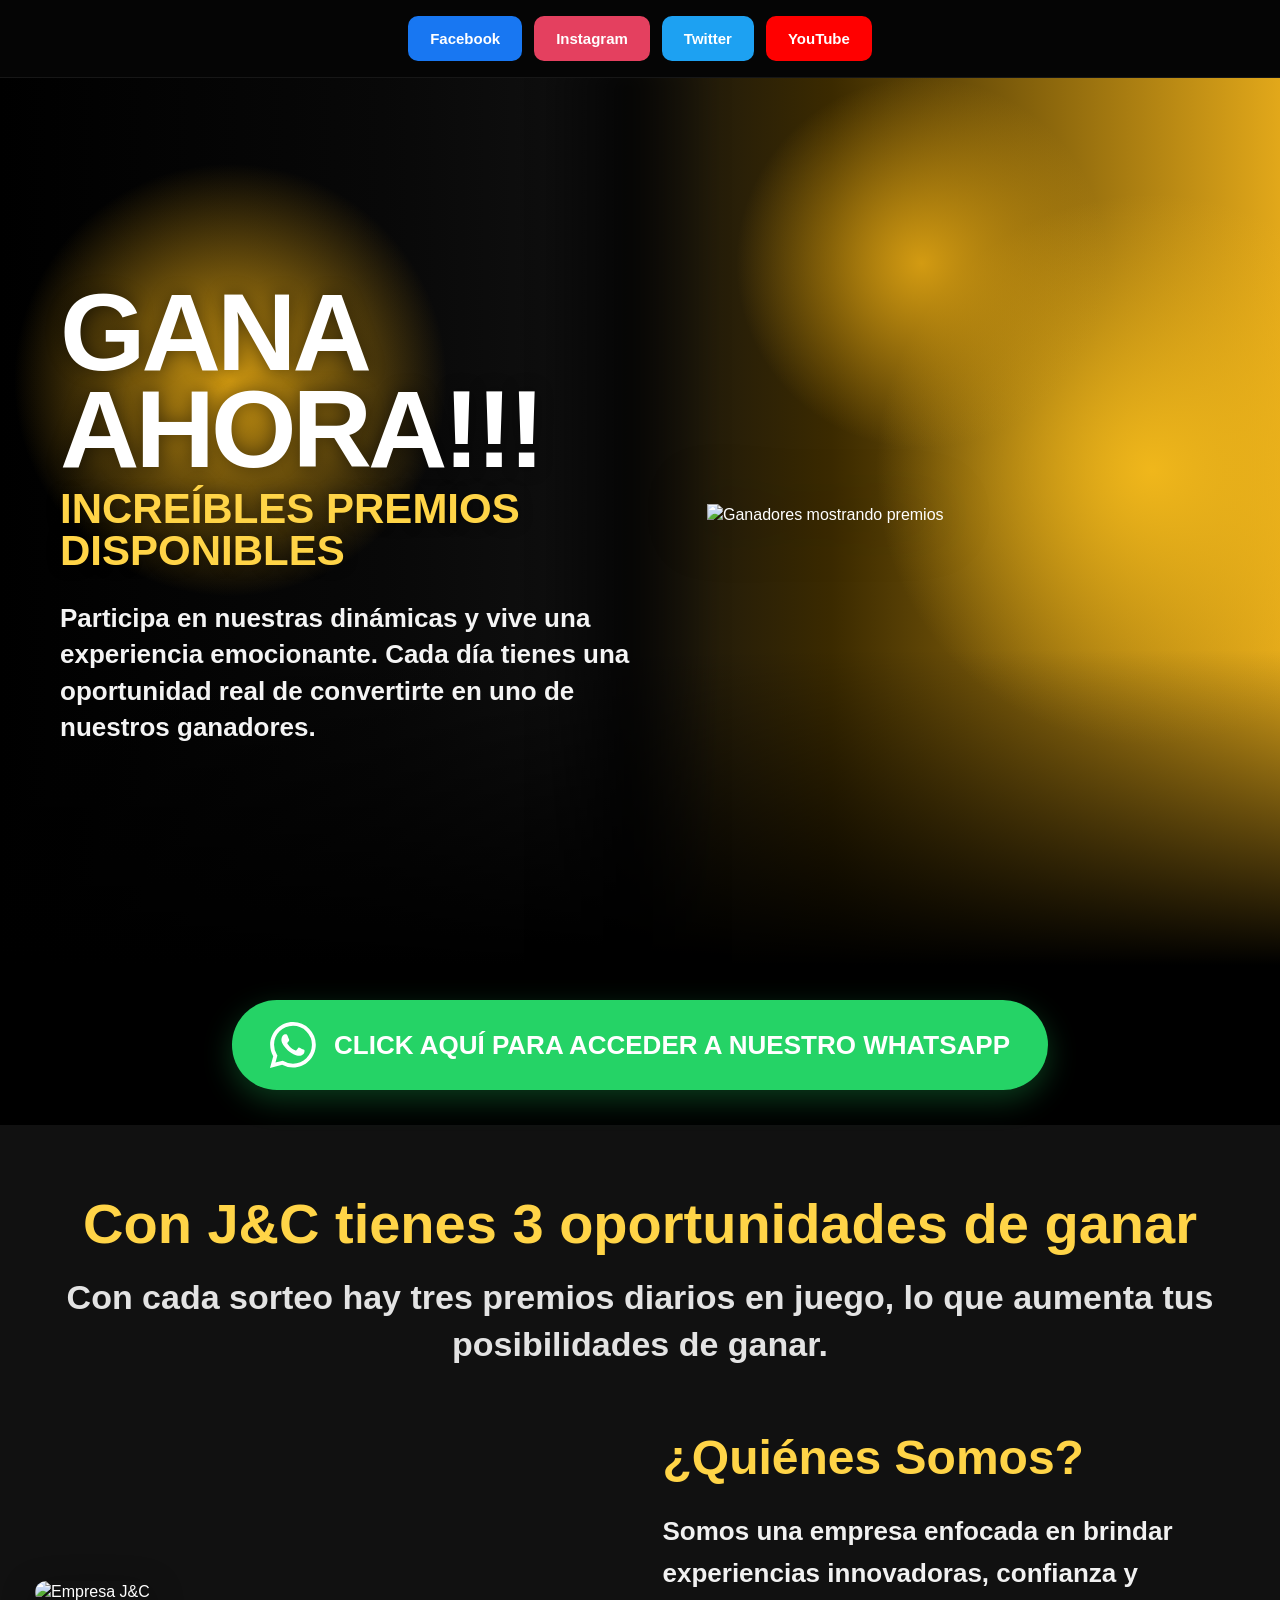
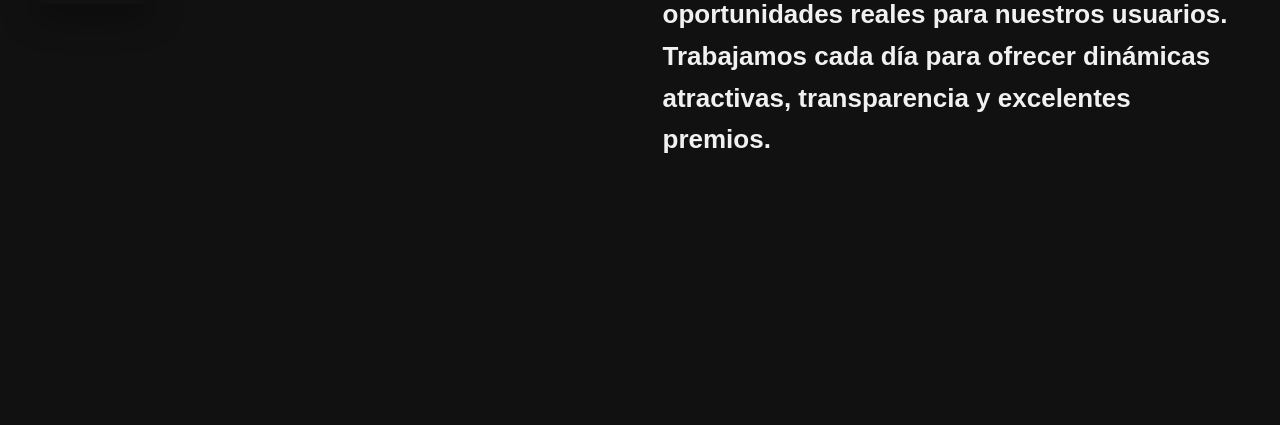
==== pagina.html @ a3b626ed "si" ====
<!DOCTYPE html>
<html lang="en">

<head>
  <meta charset="UTF-8">
  <meta name="viewport" content="width=device-width, initial-scale=1.0">
  <title>Gana Ahora Muchos Premios</title>
  <link rel="stylesheet" href="style.css">
</head>

<body>

  <!-- HEADER -->
  <header class="header">

    <a href="https://facebook.com" target="_blank" rel="noopener noreferrer" class="btn facebook">
      Facebook
    </a>

    <a href="https://instagram.com" target="_blank" rel="noopener noreferrer" class="btn instagram">
      Instagram
    </a>

    <a href="https://twitter.com" target="_blank" rel="noopener noreferrer" class="btn twitter">
      Twitter
    </a>

    <a href="https://youtube.com" target="_blank" rel="noopener noreferrer" class="btn youtube">
      YouTube
    </a>

  </header>

  <!-- HERO PRINCIPAL -->
  <main class="container">

    <section class="tex-title">

      <h1>GANA AHORA!!!</h1>

      <div class="tex-secund">
        Increíbles premios disponibles
      </div>

      <p>
        Participa en nuestras dinámicas y vive una experiencia emocionante.
        Cada día tienes una oportunidad real de convertirte en uno de nuestros ganadores.
      </p>

    </section>

    <section class="img-person">

      <img src="C:\Users\ALEX\Desktop\ganapremios\angie.png" alt="Ganadores mostrando premios">

    </section>

  </main>

  <!-- BOTÓN WHATSAPP -->
  <section class="booton">

    <a href="https://wa.me/573123060460"
       target="_blank"
       rel="noopener noreferrer"
       class="btn-whatsapp">

      <svg xmlns="http://www.w3.org/2000/svg"
           width="46"
           height="46"
           fill="currentColor"
           viewBox="0 0 16 16">

        <path d="M13.601 2.326A7.85 7.85 0 0 0 7.994 0C3.627 0 .068 3.558.064 7.926c0 1.399.366 2.76 1.057 3.965L0 16l4.204-1.102a7.9 7.9 0 0 0 3.79.965h.004c4.368 0 7.926-3.558 7.93-7.93A7.9 7.9 0 0 0 13.6 2.326zM7.994 14.521a6.6 6.6 0 0 1-3.356-.92l-.24-.144-2.494.654.666-2.433-.156-.251a6.56 6.56 0 0 1-1.007-3.505c0-3.626 2.957-6.584 6.591-6.584a6.56 6.56 0 0 1 4.66 1.931 6.56 6.56 0 0 1 1.928 4.66c-.004 3.639-2.961 6.592-6.592 6.592m3.615-4.934c-.197-.099-1.17-.578-1.353-.646-.182-.065-.315-.099-.445.099-.133.197-.513.646-.627.775-.114.133-.232.148-.43.05-.197-.1-.836-.308-1.592-.985-.59-.525-.985-1.175-1.103-1.372-.114-.198-.011-.304.088-.403.087-.088.197-.232.296-.346.1-.114.133-.198.198-.33.065-.134.034-.248-.015-.347-.05-.099-.445-1.076-.612-1.47-.16-.389-.323-.335-.445-.34-.114-.007-.247-.007-.38-.007a.73.73 0 0 0-.529.247c-.182.198-.691.677-.691 1.654s.71 1.916.81 2.049c.098.133 1.394 2.132 3.383 2.992.47.205.84.326 1.129.418.475.152.904.129 1.246.08.38-.058 1.171-.48 1.338-.943.164-.464.164-.86.114-.943-.049-.084-.182-.133-.38-.232"/>
      </svg>

      CLICK AQUÍ PARA ACCEDER A NUESTRO WHATSAPP

    </a>

  </section>

  <!-- SECCIÓN INFORMATIVA -->
  <section class="seccion-texto">

    <div class="contenido-texto">

      <h2>Con J&C tienes 3 oportunidades de ganar</h2>

      <p>
        Con cada sorteo hay tres premios diarios en juego,
        lo que aumenta tus posibilidades de ganar.
      </p>

    </div>

    <div class="empresa-info">

      <div class="empresa-img">

        <img src="C:\Users\ALEX\Desktop\ganapremios\2img.jpg" alt="Empresa J&C">

      </div>

      <div class="empresa-texto">

        <h3>¿Quiénes Somos?</h3>

        <p>
          Somos una empresa enfocada en brindar experiencias innovadoras,
          confianza y oportunidades reales para nuestros usuarios.
          Trabajamos cada día para ofrecer dinámicas atractivas,
          transparencia y excelentes premios.
        </p>

      </div>

    </div>

  </section>
<script src="script.js"></script>
</body>

</html>
---- style.css ----
*{
    margin:0;
    padding:0;
    box-sizing:border-box;
}

body{
    font-family: Arial, Helvetica, sans-serif;
    background:#000;
    color:#fff;
    overflow-x:hidden;
    line-height:1.4;
}

/* HEADER */

.header{
    width:100%;
    padding:16px 25px;
    display:flex;
    justify-content:center;
    align-items:center;
    gap:12px;
    background:#050505;
    position:fixed;
    top:0;
    left:0;
    z-index:1000;
    border-bottom:1px solid rgba(255,255,255,.07);
}

.btn{
    text-decoration:none;
    color:#fff;
    padding:12px 22px;
    border-radius:10px;
    font-size:15px;
    font-weight:800;
    transition:.3s;
}

.btn:hover{
    transform:translateY(-3px);
}

.facebook{background:#1877F2;}
.instagram{background:#E4405F;}
.twitter{background:#1DA1F2;}
.youtube{background:#FF0000;}


/* HERO */

.container{
    width:100%;
    min-height:100vh;
    margin-top:65px;
    display:flex;
    align-items:center;
    justify-content:space-between;
    padding:40px 60px;
    gap:20px;
    position:relative;
    overflow:hidden;

    background:
    radial-gradient(circle at 18% 35%, #d39b12 0%, transparent 18%),
    radial-gradient(circle at 72% 22%, #d39b12 0%, transparent 16%),
    radial-gradient(circle at 90% 45%, #f0b71b 0%, transparent 22%),
    linear-gradient(90deg,#000 0%,#080808 30%,#111 48%,#3b2a00 65%,#e2a81a 100%);
}

.container::before{
    content:"";
    position:absolute;
    inset:0;
    background:linear-gradient(to top,#000 0%,transparent 35%);
}

.container::after{
    content:"";
    position:absolute;
    top:0;
    left:42%;
    width:180px;
    height:100%;
    background:linear-gradient(to right,transparent,rgba(0,0,0,.7),transparent);
    filter:blur(10px);
}

/* TEXTO HERO */

.tex-title{
    width:55%;
    position:relative;
    z-index:2;
}

.tex-title h1{
    font-size:150px;
    line-height:.88;
    font-weight:900;
    letter-spacing:-4px;
    color:#fff;
    text-shadow:0 0 18px rgba(0,0,0,.45);
}

.tex-secund{
    margin-top:10px;
    font-size:54px;
    font-weight:900;
    line-height:1;
    text-transform:uppercase;
    color:#ffd447;
    text-shadow:0 0 15px rgba(0,0,0,.45);
}

.tex-title p{
    margin-top:28px;
    font-size:34px;
    font-weight:700;
    max-width:850px;
    color:#f4f4f4;
}

/* IMAGEN HERO */

.img-person{
    width:45%;
    display:flex;
    justify-content:flex-end;
    align-items:flex-end;
    position:relative;
    z-index:2;
}

.img-person img{
    width:100%;
    max-width:820px;
    height:auto;
    object-fit:contain;
    filter:drop-shadow(0 0 28px rgba(0,0,0,.75));
}


/* BOTON WHATSAPP */

.booton{
    width:100%;
    display:flex;
    justify-content:center;
    align-items:center;
    padding:35px 20px;
    background:#000;
}

.btn-whatsapp{
    display:inline-flex;
    align-items:center;
    gap:18px;
    padding:22px 38px;
    background:#25D366;
    color:#fff;
    text-decoration:none;
    border-radius:60px;
    font-size:32px;
    font-weight:900;
    box-shadow:0 10px 30px rgba(37,211,102,.28);
    transition:.3s;
}

.btn-whatsapp:hover{
    transform:scale(1.04);
}

/* SECCION INFO */

.seccion-texto{
    width:100%;
    min-height:100vh;
    background:#111;
    display:flex;
    flex-direction:column;
    align-items:center;
    padding:70px 35px 60px;
}

.contenido-texto{
    width:100%;
    max-width:1200px;
    text-align:center;
    margin-bottom:55px;
}

.contenido-texto h2{
    font-size:72px;
    font-weight:900;
    line-height:1.05;
    margin-bottom:20px;
    color:#ffd447;
}

.contenido-texto p{
    font-size:34px;
    font-weight:700;
    color:#e3e3e3;
}

.empresa-info{
    width:100%;
    max-width:1350px;
    display:flex;
    align-items:center;
    justify-content:space-between;
    gap:45px;
}

.empresa-img{
    width:50%;
}

.empresa-img img{
    width:100%;
    border-radius:18px;
    object-fit:cover;
    box-shadow:0 12px 35px rgba(0,0,0,.45);
}

.empresa-texto{
    width:50%;
}

.empresa-texto h3{
    font-size:64px;
    font-weight:900;
    margin-bottom:20px;
    color:#ffd447;
}

.empresa-texto p{
    font-size:30px;
    font-weight:600;
    line-height:1.6;
    color:#f1f1f1;
}

/* RESPONSIVE */

@media(max-width:1400px){

    .tex-title h1{font-size:120px;}
    .tex-secund{font-size:46px;}
    .tex-title p{font-size:28px;}

    .contenido-texto h2{font-size:58px;}
    .empresa-texto h3{font-size:52px;}
}

@media(max-width:1100px){

    .container{
        padding:35px;
        flex-direction:column;
        text-align:center;
    }

    .tex-title,
    .img-person{
        width:100%;
    }

    .img-person{
        justify-content:center;
        margin-top:20px;
    }

    .tex-title h1{font-size:92px;}
    .tex-secund{font-size:38px;}
    .tex-title p{
        font-size:24px;
        max-width:100%;
    }

    .empresa-info{
        flex-direction:column;
    }

    .empresa-img,
    .empresa-texto{
        width:100%;
        text-align:center;
    }
}

@media(max-width:768px){

    .header{
        flex-wrap:wrap;
        padding:14px;
    }

    .btn{
        font-size:13px;
        padding:9px 14px;
    }

    .tex-title h1{font-size:64px;}
    .tex-secund{font-size:28px;}
    .tex-title p{font-size:20px;}

    .btn-whatsapp{
        font-size:20px;
        padding:18px 24px;
        border-radius:20px;
    }

    .contenido-texto h2{font-size:42px;}
    .contenido-texto p{font-size:22px;}

    .empresa-texto h3{font-size:38px;}
    .empresa-texto p{font-size:22px;}
}

@media(max-width:480px){

    .tex-title h1{font-size:48px;}
    .tex-secund{font-size:22px;}
    .tex-title p{font-size:17px;}

    .btn-whatsapp{
        font-size:16px;
        gap:10px;
        padding:14px 18px;
    }

    .contenido-texto h2{font-size:32px;}
    .contenido-texto p{font-size:18px;}

    .empresa-texto h3{font-size:30px;}
    .empresa-texto p{font-size:18px;}
}

/* =========================
   RESPONSIVE COMPLETO
   Agregar al final del CSS
========================= */


/* Laptop medianas */
@media (max-width: 1366px){

    .tex-title h1{
        font-size:110px;
    }

    .tex-secund{
        font-size:42px;
    }

    .tex-title p{
        font-size:26px;
    }

    .btn-whatsapp{
        font-size:26px;
    }

    .contenido-texto h2{
        font-size:56px;
    }

    .empresa-texto h3{
        font-size:48px;
    }

    .empresa-texto p{
        font-size:26px;
    }
}


/* Tablets horizontales */
@media (max-width: 1100px){

    .container{
        flex-direction:column;
        justify-content:center;
        text-align:center;
        padding:40px 30px;
        gap:20px;
    }

    .tex-title,
    .img-person{
        width:100%;
    }

    .img-person{
        justify-content:center;
    }

    .img-person img{
        max-width:520px;
    }

    .tex-title h1{
        font-size:82px;
    }

    .tex-secund{
        font-size:34px;
    }

    .tex-title p{
        font-size:22px;
        max-width:100%;
    }

    .empresa-info{
        flex-direction:column;
        gap:35px;
    }

    .empresa-img,
    .empresa-texto{
        width:100%;
        text-align:center;
    }
}


/* Tablets verticales */
@media (max-width: 768px){

    .header{
        flex-wrap:wrap;
        gap:10px;
        padding:14px;
    }

    .btn{
        font-size:13px;
        padding:9px 14px;
    }

    .container{
        min-height:0;
        padding:30px 20px 50px;
        margin-top:80px;
    }

    .tex-title h1{
        font-size:62px;
        line-height:.95;
    }

    .tex-secund{
        font-size:26px;
        margin-bottom:20px;
    }

    .tex-title p{
        font-size:19px;
        line-height:1.5;
    }

    .img-person img{
        max-width:420px;
    }

    .booton{
        padding:25px 15px;
    }

    .btn-whatsapp{
        width:100%;
        justify-content:center;
        font-size:18px;
        padding:16px 18px;
        border-radius:18px;
        text-align:center;
    }

    .btn-whatsapp svg{
        width:28px;
        height:28px;
    }

    .seccion-texto{
        padding:55px 20px;
    }

    .contenido-texto h2{
        font-size:40px;
        line-height:1.1;
    }

    .contenido-texto p{
        font-size:20px;
    }

    .empresa-texto h3{
        font-size:34px;
    }

    .empresa-texto p{
        font-size:20px;
        line-height:1.6;
    }
}


/* Celulares grandes */
@media (max-width: 576px){

    .header{
        justify-content:center;
    }

    .btn{
        width:45%;
        text-align:center;
        padding:10px;
    }

    .tex-title h1{
        font-size:48px;
    }

    .tex-secund{
        font-size:22px;
    }

    .tex-title p{
        font-size:17px;
    }

    .img-person img{
        max-width:320px;
    }

    .btn-whatsapp{
        font-size:15px;
        gap:10px;
        padding:14px;
    }

    .btn-whatsapp svg{
        width:24px;
        height:24px;
    }

    .contenido-texto h2{
        font-size:32px;
    }

    .contenido-texto p{
        font-size:17px;
    }

    .empresa-texto h3{
        font-size:28px;
    }

    .empresa-texto p{
        font-size:17px;
    }
}


/* Celulares pequeños */
@media (max-width: 390px){

    .tex-title h1{
        font-size:40px;
    }

    .tex-secund{
        font-size:18px;
    }

    .tex-title p{
        font-size:15px;
    }

    .btn{
        width:100%;
        font-size:12px;
    }

    .btn-whatsapp{
        font-size:14px;
        line-height:1.3;
    }

    .contenido-texto h2{
        font-size:28px;
    }

    .empresa-texto h3{
        font-size:24px;
    }
}
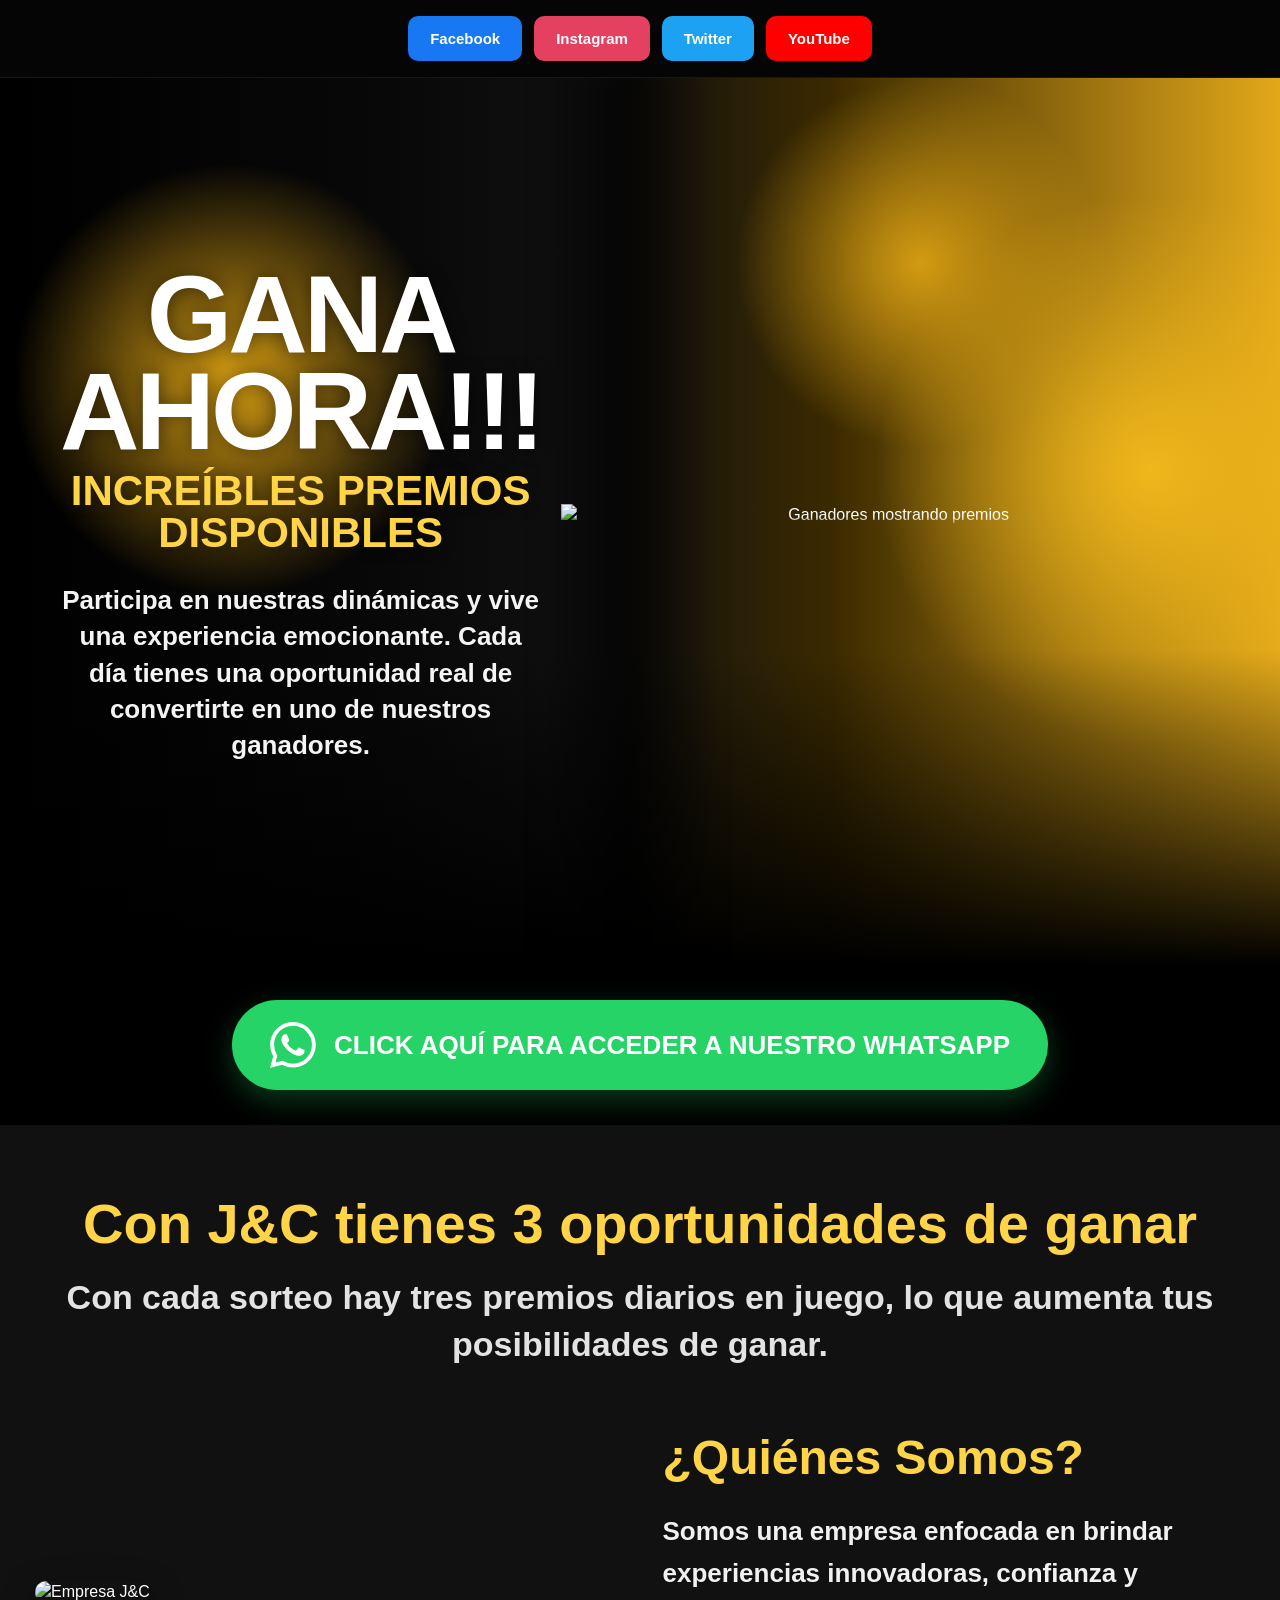
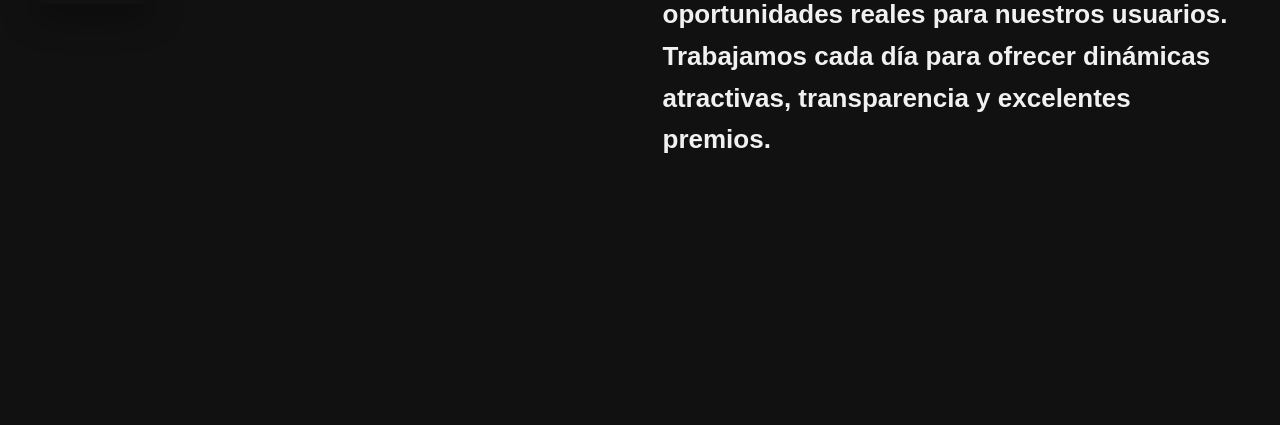
==== commit c691a8dd: "nuevo css" ====
--- a/pagina.html
+++ b/pagina.html
@@ -49,11 +49,11 @@
 
     </section>
 
-    <section class="img-person">
+    <div class="img-person">
 
-      <img src="C:\Users\ALEX\Desktop\ganapremios\angie.png" alt="Ganadores mostrando premios">
+      <img src="C:\Apache24\WEB-SITE-ANGIE\angie.png" alt="Ganadores mostrando premios">
 
-    </section>
+    </div>
 
   </main>
 
@@ -98,7 +98,7 @@
 
       <div class="empresa-img">
 
-        <img src="C:\Users\ALEX\Desktop\ganapremios\2img.jpg" alt="Empresa J&C">
+        <img src="C:\Apache24\WEB-SITE-ANGIE\2img.jpg" alt="Empresa J&C">
 
       </div>
 
--- a/style.css
+++ b/style.css
@@ -27,6 +27,11 @@
     left:0;
     z-index:1000;
     border-bottom:1px solid rgba(255,255,255,.07);
+    transition:transform .3s ease;
+}
+
+.header.hidden{
+    transform:translateY(-100%);
 }
 
 .btn{
@@ -53,6 +58,7 @@
 
 .container{
     width:100%;
+    text-align:center;
     min-height:100vh;
     margin-top:65px;
     display:flex;
@@ -126,20 +132,48 @@
 /* IMAGEN HERO */
 
 .img-person{
-    width:45%;
-    display:flex;
-    justify-content:flex-end;
-    align-items:flex-end;
-    position:relative;
-    z-index:2;
+    width: 100%;
+    mask-image: linear-gradient(to bottom, black 60%, transparent 100%);
+    -webkit-mask-image: linear-gradient(to bottom, black 60%, transparent 100%);
+    display: flex;
+    justify-content: flex-end;
+    align-items: flex-end;
+    position: relative;
+    z-index: 2;
+    overflow: visible;
 }
 
 .img-person img{
-    width:100%;
-    max-width:820px;
-    height:auto;
-    object-fit:contain;
-    filter:drop-shadow(0 0 28px rgba(0,0,0,.75));
+    width: 100%;
+    max-width: 820px;
+    height: auto;
+    object-fit: contain;
+    display: block;
+}
+
+/* Degradado más profundo para ocultar totalmente el corte */
+
+.img-person::after{
+    content: "";
+    position: absolute;
+    left: -130%;
+    bottom: -70px;
+    max-width: 100%;
+    height: 340px;
+    pointer-events: none;
+    z-index: 4;
+
+    background: linear-gradient(
+        to bottom,
+        rgba(0,0,0,0) 0%,
+        rgba(0,0,0,0.18) 18%,
+        rgba(0,0,0,0.42) 38%,
+        rgba(0,0,0,0.68) 58%,
+        rgba(0,0,0,0.88) 78%,
+        #000 100%
+    );
+
+    filter: blur(8px);
 }
 
 
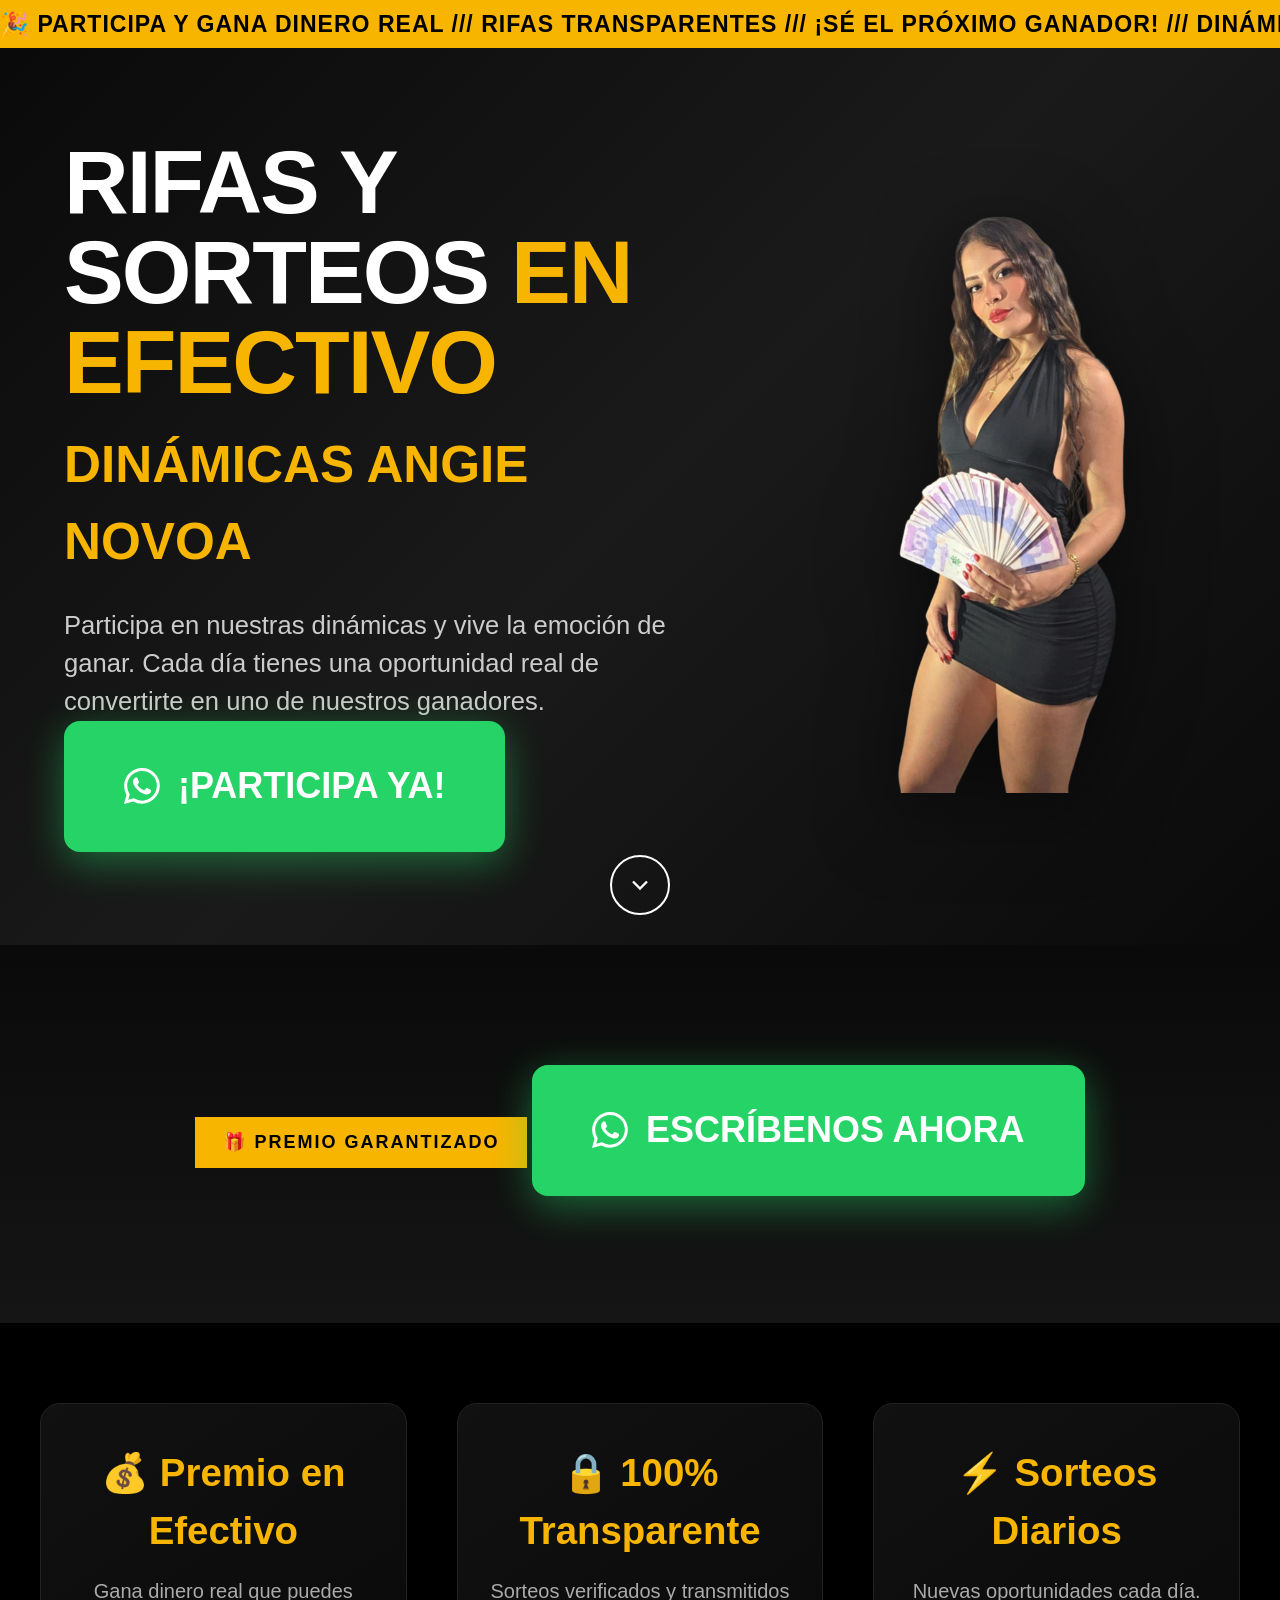
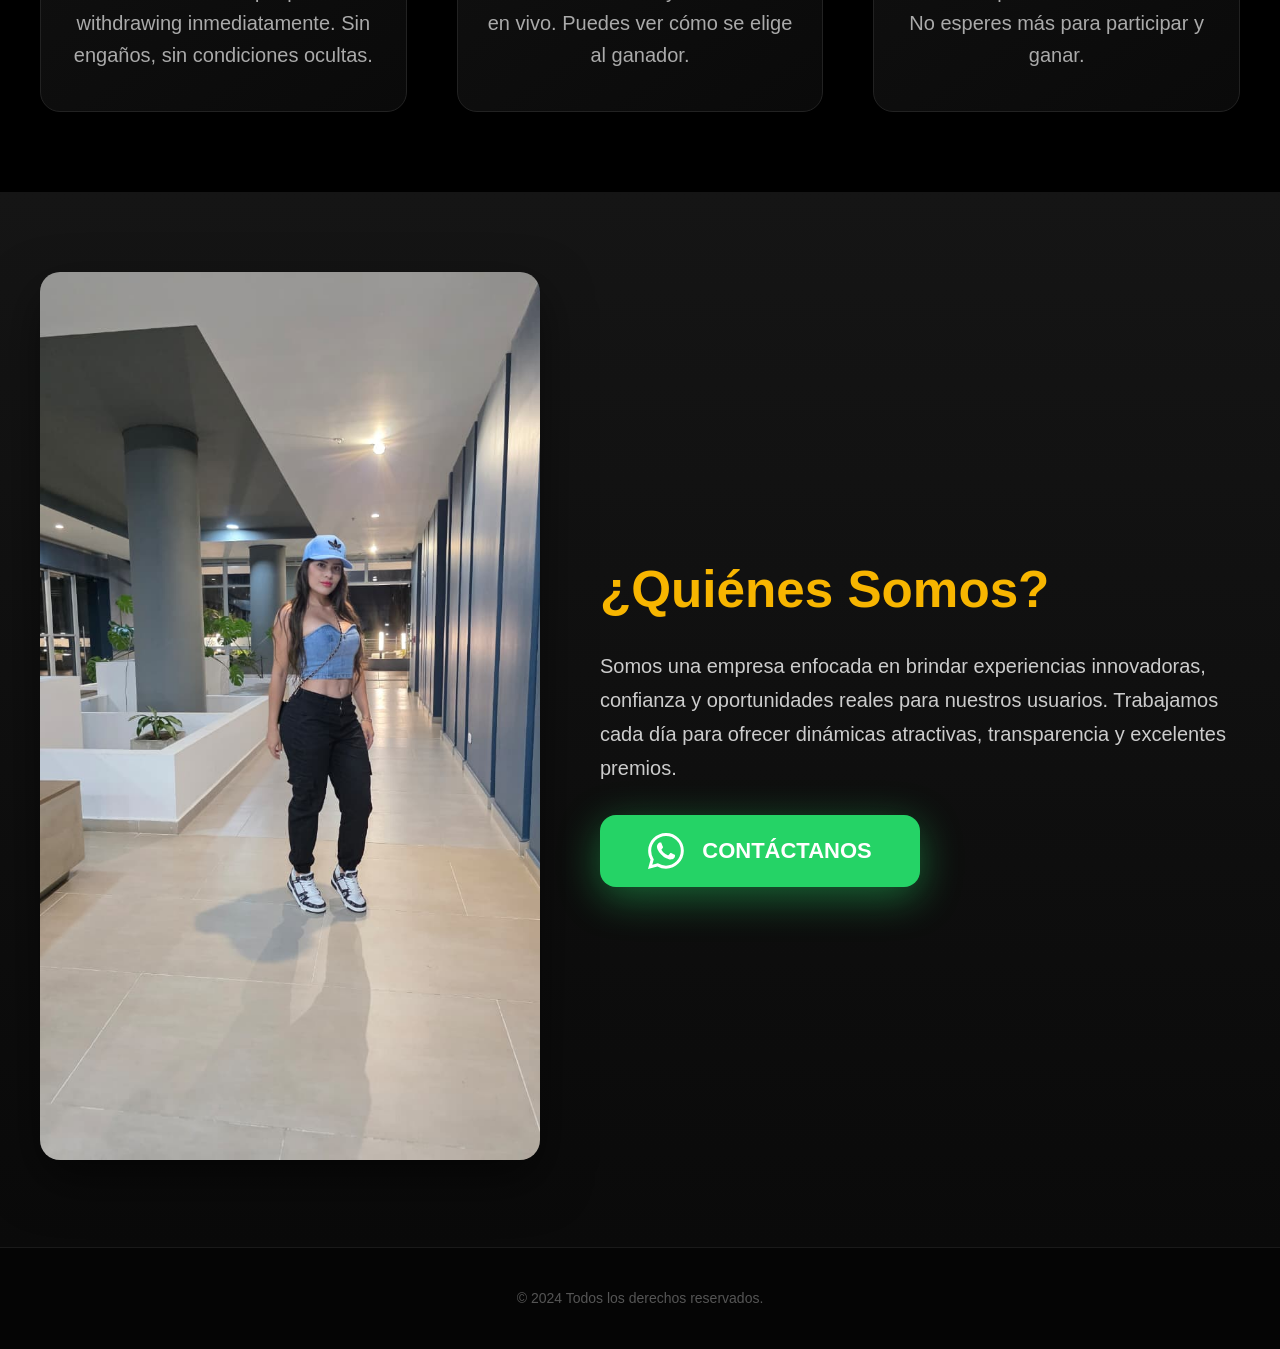
==== commit 99e989cf: "final" ====
--- a/pagina.html
+++ b/pagina.html
@@ -1,124 +1,112 @@
 <!DOCTYPE html>
-<html lang="en">
+<html lang="es">
 
 <head>
   <meta charset="UTF-8">
   <meta name="viewport" content="width=device-width, initial-scale=1.0">
-  <title>Gana Ahora Muchos Premios</title>
+  <meta name="description" content="Participa en nuestras dinámicas y rifas. Gana dinero en efectivo con sorteos transparentes y seguros.">
+  <title>Gana Dinero | Rifas y Sorteos en Efectivo</title>
   <link rel="stylesheet" href="style.css">
 </head>
 
 <body>
 
-  <!-- HEADER -->
-  <header class="header">
-
-    <a href="https://facebook.com" target="_blank" rel="noopener noreferrer" class="btn facebook">
-      Facebook
-    </a>
-
-    <a href="https://instagram.com" target="_blank" rel="noopener noreferrer" class="btn instagram">
-      Instagram
-    </a>
-
-    <a href="https://twitter.com" target="_blank" rel="noopener noreferrer" class="btn twitter">
-      Twitter
-    </a>
-
-    <a href="https://youtube.com" target="_blank" rel="noopener noreferrer" class="btn youtube">
-      YouTube
-    </a>
-
+  <!-- HEADER MARQUEE -->
+  <header class="header-marquee">
+    <div class="marquee-inner">
+      <span>🎉 PARTICIPA Y GANA DINERO REAL /// RIFAS TRANSPARENTES /// ¡SÉ EL PRÓXIMO GANADOR! /// DINÁMICAS DIARIAS /// PREMIOS EN EFECTIVO /// CONFIANZA Y SEGURIDAD</span>
+      <span>🎉 PARTICIPA Y GANA DINERO REAL /// RIFAS TRANSPARENTES /// ¡SÉ EL PRÓXIMO GANADOR! /// DINÁMICAS DIARIAS /// PREMIOS EN EFECTIVO /// CONFIANZA Y SEGURIDAD</span>
+      <span>🎉 PARTICIPA Y GANA DINERO REAL /// RIFAS TRANSPARENTES /// ¡SÉ EL PRÓXIMO GANADOR! /// DINÁMICAS DIARIAS /// PREMIOS EN EFECTIVO /// CONFIANZA Y SEGURIDAD</span>
+    </div>
   </header>
 
-  <!-- HERO PRINCIPAL -->
+  <!-- HERO -->
   <main class="container">
+    <div class="hero-content">
+      <section class="tex-title">
+        <h1>Rifas y Sorteos <span>En Efectivo</span></h1>
+        <div class="tex-secund">Dinámicas Angie Novoa</div>
+        <p>Participa en nuestras dinámicas y vive la emoción de ganar. Cada día tienes una oportunidad real de convertirte en uno de nuestros ganadores.</p>
+        <a href="https://wa.me/573123060460" target="_blank" rel="noopener noreferrer" class="btn-whatsapp btn-whatsapp-pulse">
+          <svg xmlns="http://www.w3.org/2000/svg" width="16" height="16" fill="currentColor" class="bi bi-whatsapp" viewBox="0 0 16 16">
+  <path d="M13.601 2.326A7.85 7.85 0 0 0 7.994 0C3.627 0 .068 3.558.064 7.926c0 1.399.366 2.76 1.057 3.965L0 16l4.204-1.102a7.9 7.9 0 0 0 3.79.965h.004c4.368 0 7.926-3.558 7.93-7.93A7.9 7.9 0 0 0 13.6 2.326zM7.994 14.521a6.6 6.6 0 0 1-3.356-.92l-.24-.144-2.494.654.666-2.433-.156-.251a6.56 6.56 0 0 1-1.007-3.505c0-3.626 2.957-6.584 6.591-6.584a6.56 6.56 0 0 1 4.66 1.931 6.56 6.56 0 0 1 1.928 4.66c-.004 3.639-2.961 6.592-6.592 6.592m3.615-4.934c-.197-.099-1.17-.578-1.353-.646-.182-.065-.315-.099-.445.099-.133.197-.513.646-.627.775-.114.133-.232.148-.43.05-.197-.1-.836-.308-1.592-.985-.59-.525-.985-1.175-1.103-1.372-.114-.198-.011-.304.088-.403.087-.088.197-.232.296-.346.1-.114.133-.198.198-.33.065-.134.034-.248-.015-.347-.05-.099-.445-1.076-.612-1.47-.16-.389-.323-.335-.445-.34-.114-.007-.247-.007-.38-.007a.73.73 0 0 0-.529.247c-.182.198-.691.677-.691 1.654s.71 1.916.81 2.049c.098.133 1.394 2.132 3.383 2.992.47.205.84.326 1.129.418.475.152.904.129 1.246.08.38-.058 1.171-.48 1.338-.943.164-.464.164-.86.114-.943-.049-.084-.182-.133-.38-.232"/>
+</svg>
+          ¡Participa Ya!
+        </a>
+      </section>
 
-    <section class="tex-title">
-
-      <h1>GANA AHORA!!!</h1>
-
-      <div class="tex-secund">
-        Increíbles premios disponibles
+      <div class="img-person">
+        <img src="img/angie.png" alt="Ganadores mostrando premios" loading="eager">
       </div>
-
-      <p>
-        Participa en nuestras dinámicas y vive una experiencia emocionante.
-        Cada día tienes una oportunidad real de convertirte en uno de nuestros ganadores.
-      </p>
-
-    </section>
-
-    <div class="img-person">
-
-      <img src="C:\Apache24\WEB-SITE-ANGIE\angie.png" alt="Ganadores mostrando premios">
-
     </div>
 
+    <button class="scroll-btn" onclick="scrollToNext()" aria-label="Ver más">
+      <svg xmlns="http://www.w3.org/2000/svg" viewBox="0 0 24 24" fill="none" stroke="currentColor" stroke-width="2">
+        <path d="M6 9l6 6 6-6"/>
+      </svg>
+    </button>
   </main>
 
-  <!-- BOTÓN WHATSAPP -->
-  <section class="booton">
-
-    <a href="https://wa.me/573123060460"
-       target="_blank"
-       rel="noopener noreferrer"
-       class="btn-whatsapp">
-
-      <svg xmlns="http://www.w3.org/2000/svg"
-           width="46"
-           height="46"
-           fill="currentColor"
-           viewBox="0 0 16 16">
-
-        <path d="M13.601 2.326A7.85 7.85 0 0 0 7.994 0C3.627 0 .068 3.558.064 7.926c0 1.399.366 2.76 1.057 3.965L0 16l4.204-1.102a7.9 7.9 0 0 0 3.79.965h.004c4.368 0 7.926-3.558 7.93-7.93A7.9 7.9 0 0 0 13.6 2.326zM7.994 14.521a6.6 6.6 0 0 1-3.356-.92l-.24-.144-2.494.654.666-2.433-.156-.251a6.56 6.56 0 0 1-1.007-3.505c0-3.626 2.957-6.584 6.591-6.584a6.56 6.56 0 0 1 4.66 1.931 6.56 6.56 0 0 1 1.928 4.66c-.004 3.639-2.961 6.592-6.592 6.592m3.615-4.934c-.197-.099-1.17-.578-1.353-.646-.182-.065-.315-.099-.445.099-.133.197-.513.646-.627.775-.114.133-.232.148-.43.05-.197-.1-.836-.308-1.592-.985-.59-.525-.985-1.175-1.103-1.372-.114-.198-.011-.304.088-.403.087-.088.197-.232.296-.346.1-.114.133-.198.198-.33.065-.134.034-.248-.015-.347-.05-.099-.445-1.076-.612-1.47-.16-.389-.323-.335-.445-.34-.114-.007-.247-.007-.38-.007a.73.73 0 0 0-.529.247c-.182.198-.691.677-.691 1.654s.71 1.916.81 2.049c.098.133 1.394 2.132 3.383 2.992.47.205.84.326 1.129.418.475.152.904.129 1.246.08.38-.058 1.171-.48 1.338-.943.164-.464.164-.86.114-.943-.049-.084-.182-.133-.38-.232"/>
-      </svg>
-
-      CLICK AQUÍ PARA ACCEDER A NUESTRO WHATSAPP
-
+  <!-- CTA PRINCIPAL -->
+  <section class="cta-section" id="whatsapp-seccion">
+    <span class="cta-badge">🎁 Premio Garantizado</span>
+    <a href="https://wa.me/573123060460" target="_blank" rel="noopener noreferrer" class="btn-whatsapp btn-whatsapp-pulse">
+      <svg xmlns="http://www.w3.org/2000/svg" width="16" height="16" fill="currentColor" class="bi bi-whatsapp" viewBox="0 0 16 16">
+  <path d="M13.601 2.326A7.85 7.85 0 0 0 7.994 0C3.627 0 .068 3.558.064 7.926c0 1.399.366 2.76 1.057 3.965L0 16l4.204-1.102a7.9 7.9 0 0 0 3.79.965h.004c4.368 0 7.926-3.558 7.93-7.93A7.9 7.9 0 0 0 13.6 2.326zM7.994 14.521a6.6 6.6 0 0 1-3.356-.92l-.24-.144-2.494.654.666-2.433-.156-.251a6.56 6.56 0 0 1-1.007-3.505c0-3.626 2.957-6.584 6.591-6.584a6.56 6.56 0 0 1 4.66 1.931 6.56 6.56 0 0 1 1.928 4.66c-.004 3.639-2.961 6.592-6.592 6.592m3.615-4.934c-.197-.099-1.17-.578-1.353-.646-.182-.065-.315-.099-.445.099-.133.197-.513.646-.627.775-.114.133-.232.148-.43.05-.197-.1-.836-.308-1.592-.985-.59-.525-.985-1.175-1.103-1.372-.114-.198-.011-.304.088-.403.087-.088.197-.232.296-.346.1-.114.133-.198.198-.33.065-.134.034-.248-.015-.347-.05-.099-.445-1.076-.612-1.47-.16-.389-.323-.335-.445-.34-.114-.007-.247-.007-.38-.007a.73.73 0 0 0-.529.247c-.182.198-.691.677-.691 1.654s.71 1.916.81 2.049c.098.133 1.394 2.132 3.383 2.992.47.205.84.326 1.129.418.475.152.904.129 1.246.08.38-.058 1.171-.48 1.338-.943.164-.464.164-.86.114-.943-.049-.084-.182-.133-.38-.232"/>
+</svg>
+      Escríbenos Ahora
     </a>
-
   </section>
 
-  <!-- SECCIÓN INFORMATIVA -->
-  <section class="seccion-texto">
+  <!-- INFO CARDS -->
+  <section class="seccion-info">
+    <div class="info-grid">
+      <div class="info-card">
+        <h3>💰 Premio en Efectivo</h3>
+        <p>Gana dinero real que puedes withdrawing inmediatamente. Sin engaños, sin condiciones ocultas.</p>
+      </div>
+      <div class="info-card">
+        <h3>🔒 100% Transparente</h3>
+        <p>Sorteos verificados y transmitidos en vivo. Puedes ver cómo se elige al ganador.</p>
+      </div>
+      <div class="info-card">
+        <h3>⚡ Sorteos Diarios</h3>
+        <p>Nuevas oportunidades cada día. No esperes más para participar y ganar.</p>
+      </div>
+    </div>
+  </section>
 
-    <div class="contenido-texto">
+  <!-- EMPRESA -->
+  <section class="empresa-section">
+    <div class="empresa-container">
+      <div class="empresa-img">
+        <img src="img/2img.jpg" alt="Empresa J&C">
+      </div>
+      <div class="empresa-texto">
+        <h2>¿Quiénes Somos?</h2>
+        <p>Somos una empresa enfocada en brindar experiencias innovadoras, confianza y oportunidades reales para nuestros usuarios. Trabajamos cada día para ofrecer dinámicas atractivas, transparencia y excelentes premios.</p>
+        <a href="https://wa.me/573123060460" target="_blank" rel="noopener noreferrer" class="btn-whatsapp btn-whatsapp-sm">
+          <svg xmlns="http://www.w3.org/2000/svg" width="16" height="16" fill="currentColor" class="bi bi-whatsapp" viewBox="0 0 16 16">
+  <path d="M13.601 2.326A7.85 7.85 0 0 0 7.994 0C3.627 0 .068 3.558.064 7.926c0 1.399.366 2.76 1.057 3.965L0 16l4.204-1.102a7.9 7.9 0 0 0 3.79.965h.004c4.368 0 7.926-3.558 7.93-7.93A7.9 7.9 0 0 0 13.6 2.326zM7.994 14.521a6.6 6.6 0 0 1-3.356-.92l-.24-.144-2.494.654.666-2.433-.156-.251a6.56 6.56 0 0 1-1.007-3.505c0-3.626 2.957-6.584 6.591-6.584a6.56 6.56 0 0 1 4.66 1.931 6.56 6.56 0 0 1 1.928 4.66c-.004 3.639-2.961 6.592-6.592 6.592m3.615-4.934c-.197-.099-1.17-.578-1.353-.646-.182-.065-.315-.099-.445.099-.133.197-.513.646-.627.775-.114.133-.232.148-.43.05-.197-.1-.836-.308-1.592-.985-.59-.525-.985-1.175-1.103-1.372-.114-.198-.011-.304.088-.403.087-.088.197-.232.296-.346.1-.114.133-.198.198-.33.065-.134.034-.248-.015-.347-.05-.099-.445-1.076-.612-1.47-.16-.389-.323-.335-.445-.34-.114-.007-.247-.007-.38-.007a.73.73 0 0 0-.529.247c-.182.198-.691.677-.691 1.654s.71 1.916.81 2.049c.098.133 1.394 2.132 3.383 2.992.47.205.84.326 1.129.418.475.152.904.129 1.246.08.38-.058 1.171-.48 1.338-.943.164-.464.164-.86.114-.943-.049-.084-.182-.133-.38-.232"/>
+</svg>
+          Contáctanos
+        </a>
+      </div>
+    </div>
+  </section>
 
-      <h2>Con J&C tienes 3 oportunidades de ganar</h2>
+  <!-- FOOTER -->
+  <footer class="footer">
+    <p>© 2024 Todos los derechos reservados.</p>
+  </footer>
 
-      <p>
-        Con cada sorteo hay tres premios diarios en juego,
-        lo que aumenta tus posibilidades de ganar.
-      </p>
-
-    </div>
-
-    <div class="empresa-info">
-
-      <div class="empresa-img">
-
-        <img src="C:\Apache24\WEB-SITE-ANGIE\2img.jpg" alt="Empresa J&C">
-
-      </div>
-
-      <div class="empresa-texto">
-
-        <h3>¿Quiénes Somos?</h3>
-
-        <p>
-          Somos una empresa enfocada en brindar experiencias innovadoras,
-          confianza y oportunidades reales para nuestros usuarios.
-          Trabajamos cada día para ofrecer dinámicas atractivas,
-          transparencia y excelentes premios.
-        </p>
-
-      </div>
-
-    </div>
-
-  </section>
-<script src="script.js"></script>
+  <script>
+    function scrollToNext() {
+      const seccion = document.querySelector('#whatsapp-seccion');
+      if (seccion) {
+        seccion.scrollIntoView({ behavior: 'smooth' });
+      }
+    }
+  </script>
 </body>
-
-</html>+ </html>
--- a/style.css
+++ b/style.css
@@ -4,634 +4,393 @@
     box-sizing:border-box;
 }
 
+html{
+    scroll-behavior:smooth;
+}
+
+:root{
+    --primary:#f7b500;
+    --accent:#25D366;
+    --dark:#000;
+    --light:#fff;
+    --gray:#888;
+}
+
 body{
-    font-family: Arial, Helvetica, sans-serif;
-    background:#000;
-    color:#fff;
+    font-family: 'Segoe UI', Arial, sans-serif;
+    background:var(--dark);
+    color:var(--light);
     overflow-x:hidden;
-    line-height:1.4;
-}
-
-/* HEADER */
-
-.header{
-    width:100%;
-    padding:16px 25px;
-    display:flex;
-    justify-content:center;
-    align-items:center;
-    gap:12px;
-    background:#050505;
+    line-height:1.5;
+    min-height:100vh;
+}
+
+@media (min-width:1920px){
+    body{font-size:18px;}
+}
+
+@media (min-width:2560px){
+    body{font-size:20px;}
+}
+
+/* HEADER MARQUEE */
+.header-marquee{
+    width:100%;
+    height:48px;
+    background:var(--primary);
+    overflow:hidden;
     position:fixed;
     top:0;
     left:0;
-    z-index:1000;
-    border-bottom:1px solid rgba(255,255,255,.07);
-    transition:transform .3s ease;
-}
-
-.header.hidden{
-    transform:translateY(-100%);
-}
-
-.btn{
-    text-decoration:none;
-    color:#fff;
-    padding:12px 22px;
-    border-radius:10px;
-    font-size:15px;
+    z-index:1001;
+    display:flex;
+    align-items:center;
+}
+
+.marquee-inner{
+    display:flex;
+    width:max-content;
+    animation: scroll-left 20s linear infinite;
+}
+
+.marquee-inner span{
+    font-size:clamp(14px,1.8vw,24px);
     font-weight:800;
-    transition:.3s;
-}
-
-.btn:hover{
-    transform:translateY(-3px);
-}
-
-.facebook{background:#1877F2;}
-.instagram{background:#E4405F;}
-.twitter{background:#1DA1F2;}
-.youtube{background:#FF0000;}
-
+    color:#000;
+    text-transform:uppercase;
+    letter-spacing:1px;
+    white-space:nowrap;
+    flex-shrink:0;
+    padding-right:60px;
+    display:inline-block;
+}
+
+@keyframes scroll-left{
+    0%{transform:translateX(0);}
+    100%{transform:translateX(-33.33%);}
+}
 
 /* HERO */
-
 .container{
     width:100%;
-    text-align:center;
     min-height:100vh;
-    margin-top:65px;
-    display:flex;
-    align-items:center;
-    justify-content:space-between;
-    padding:40px 60px;
-    gap:20px;
+    margin-top:45px;
+    display:flex;
+    align-items:center;
+    justify-content:center;
+    padding:80px clamp(30px,5vw,100px);
+    gap:clamp(40px,6vw,100px);
     position:relative;
     overflow:hidden;
-
-    background:
-    radial-gradient(circle at 18% 35%, #d39b12 0%, transparent 18%),
-    radial-gradient(circle at 72% 22%, #d39b12 0%, transparent 16%),
-    radial-gradient(circle at 90% 45%, #f0b71b 0%, transparent 22%),
-    linear-gradient(90deg,#000 0%,#080808 30%,#111 48%,#3b2a00 65%,#e2a81a 100%);
-}
-
-.container::before{
-    content:"";
-    position:absolute;
-    inset:0;
-    background:linear-gradient(to top,#000 0%,transparent 35%);
-}
-
-.container::after{
-    content:"";
-    position:absolute;
-    top:0;
-    left:42%;
-    width:180px;
-    height:100%;
-    background:linear-gradient(to right,transparent,rgba(0,0,0,.7),transparent);
-    filter:blur(10px);
-}
-
-/* TEXTO HERO */
+    background:linear-gradient(135deg,#0a0a0a 0%,#1a1a1a 50%,#0a0a0a 100%);
+}
+
+.hero-content{
+    display:flex;
+    align-items:center;
+    justify-content:center;
+    gap:clamp(40px,8vw,120px);
+    max-width:1600px;
+    width:100%;
+}
+
+@media (max-width:1200px){
+    .hero-content{gap:40px;}
+    .tex-title{max-width:500px;}
+}
+
+@media (max-width:900px){
+    .hero-content{flex-direction:column-reverse;text-align:center;gap:30px;}
+    .tex-title{text-align:center;max-width:100%;}
+}
+
+@media (max-width:600px){
+    .hero-content{gap:20px;}
+}
 
 .tex-title{
-    width:55%;
-    position:relative;
-    z-index:2;
+    flex:1.2;
+    text-align:left;
+    max-width:clamp(500px,60vw,800px);
 }
 
 .tex-title h1{
-    font-size:150px;
-    line-height:.88;
-    font-weight:900;
-    letter-spacing:-4px;
-    color:#fff;
-    text-shadow:0 0 18px rgba(0,0,0,.45);
-}
-
-.tex-secund{
-    margin-top:10px;
-    font-size:54px;
+    font-size:clamp(48px,7vw,110px);
     font-weight:900;
     line-height:1;
-    text-transform:uppercase;
-    color:#ffd447;
-    text-shadow:0 0 15px rgba(0,0,0,.45);
+    color:var(--light);
+    text-transform:uppercase;
+    letter-spacing:-2px;
+}
+
+.tex-title h1 span{
+    color:var(--primary);
+}
+
+.tex-secund{
+    margin:20px 0;
+    font-size:clamp(28px,4vw,56px);
+    font-weight:800;
+    color:var(--primary);
+    text-transform:uppercase;
 }
 
 .tex-title p{
-    margin-top:28px;
-    font-size:34px;
-    font-weight:700;
-    max-width:850px;
-    color:#f4f4f4;
-}
-
-/* IMAGEN HERO */
+    margin-top:25px;
+    font-size:clamp(18px,2vw,28px);
+    color:#ccc;
+    font-weight:500;
+}
 
 .img-person{
-    width: 100%;
-    mask-image: linear-gradient(to bottom, black 60%, transparent 100%);
-    -webkit-mask-image: linear-gradient(to bottom, black 60%, transparent 100%);
-    display: flex;
-    justify-content: flex-end;
-    align-items: flex-end;
-    position: relative;
-    z-index: 2;
-    overflow: visible;
+    flex:0.8;
+    display:flex;
+    justify-content:center;
+    align-items:center;
 }
 
 .img-person img{
-    width: 100%;
-    max-width: 820px;
-    height: auto;
-    object-fit: contain;
-    display: block;
-}
-
-/* Degradado más profundo para ocultar totalmente el corte */
-
-.img-person::after{
-    content: "";
-    position: absolute;
-    left: -130%;
-    bottom: -70px;
-    max-width: 100%;
-    height: 340px;
-    pointer-events: none;
-    z-index: 4;
-
-    background: linear-gradient(
-        to bottom,
-        rgba(0,0,0,0) 0%,
-        rgba(0,0,0,0.18) 18%,
-        rgba(0,0,0,0.42) 38%,
-        rgba(0,0,0,0.68) 58%,
-        rgba(0,0,0,0.88) 78%,
-        #000 100%
-    );
-
-    filter: blur(8px);
-}
-
-
-/* BOTON WHATSAPP */
-
-.booton{
-    width:100%;
-    display:flex;
-    justify-content:center;
-    align-items:center;
-    padding:35px 20px;
-    background:#000;
+    width:100%;
+    max-width:clamp(400px,50vw,700px);
+    min-width:280px;
+    height:auto;
+    object-fit:contain;
+    filter:drop-shadow(0 20px 40px rgba(0,0,0,0.5));
+}
+
+@media (max-width:900px){
+    .img-person img{max-width:400px;min-width:200px;}
+}
+
+@media (max-width:600px){
+    .img-person img{max-width:300px;min-width:180px;}
+}
+
+.scroll-btn{
+    position:absolute;
+    bottom:30px;
+    left:50%;
+    transform:translateX(-50%);
+    width:60px;
+    height:60px;
+    border-radius:50%;
+    background:transparent;
+    border:2px solid var(--light);
+    color:var(--light);
+    cursor:pointer;
+    animation:bounce 2s infinite;
+    z-index:10;
+    display:flex;
+    align-items:center;
+    justify-content:center;
+    transition:all 0.3s;
+}
+
+.scroll-btn:hover{
+    background:var(--primary);
+    border-color:var(--primary);
+    color:#000;
+}
+
+.scroll-btn svg{width:28px;height:28px;}
+
+@keyframes bounce{
+    0%,20%,50%,80%,100%{transform:translateX(-50%)translateY(0);}
+    40%{transform:translateX(-50%)translateY(-10px);}
+    60%{transform:translateX(-50%)translateY(-5px);}
+}
+
+.scroll-btn{display:flex;}
+
+@media(max-width:768px){
+    .scroll-btn{display:none !important;}
+}
+
+/* BOTONES WHATSAPP DESTACADOS */
+.cta-section{
+    padding:clamp(60px,10vw,120px) 20px;
+    background:linear-gradient(180deg,#0a0a0a 0%,#151515 100%);
+    text-align:center;
+}
+
+.cta-badge{
+    display:inline-block;
+    padding:12px 28px;
+    background:var(--primary);
+    color:#000;
+    font-size:clamp(14px,1.5vw,18px);
+    font-weight:800;
+    text-transform:uppercase;
+    letter-spacing:2px;
+    margin-bottom:35px;
 }
 
 .btn-whatsapp{
     display:inline-flex;
     align-items:center;
+    justify-content:center;
     gap:18px;
-    padding:22px 38px;
-    background:#25D366;
-    color:#fff;
+    padding:clamp(24px,3vw,40px) clamp(35px,5vw,60px);
+    background:var(--accent);
+    color:var(--light);
     text-decoration:none;
-    border-radius:60px;
-    font-size:32px;
+    border-radius:16px;
+    font-size:clamp(22px,3vw,36px);
     font-weight:900;
-    box-shadow:0 10px 30px rgba(37,211,102,.28);
-    transition:.3s;
+    text-transform:uppercase;
+    box-shadow:0 10px 40px rgba(37,211,102,0.45);
+    transition:all 0.3s;
+    min-width:320px;
 }
 
 .btn-whatsapp:hover{
-    transform:scale(1.04);
-}
-
-/* SECCION INFO */
-
-.seccion-texto{
-    width:100%;
-    min-height:100vh;
-    background:#111;
-    display:flex;
-    flex-direction:column;
-    align-items:center;
-    padding:70px 35px 60px;
-}
-
-.contenido-texto{
-    width:100%;
+    transform:scale(1.05);
+    box-shadow:0 12px 45px rgba(37,211,102,0.5);
+}
+
+.btn-whatsapp svg{width:36px;height:36px;}
+
+.btn-whatsapp-pulse{
+    animation:pulse 2s infinite;
+}
+
+@keyframes pulse{
+    0%,100%{box-shadow:0 8px 35px rgba(37,211,102,0.4);}
+    50%{box-shadow:0 8px 50px rgba(37,211,102,0.7);}
+}
+
+/* SECCIÓN INFO */
+.seccion-info{
+    padding:80px 30px;
+    background:var(--dark);
+}
+
+.info-grid{
+    display:grid;
+    grid-template-columns:repeat(auto-fit,minmax(280px,1fr));
+    gap:clamp(20px,4vw,50px);
     max-width:1200px;
+    margin:0 auto;
+}
+
+@media (max-width:600px){
+    .info-grid{grid-template-columns:1fr;}
+}
+
+.info-card{
     text-align:center;
-    margin-bottom:55px;
-}
-
-.contenido-texto h2{
-    font-size:72px;
+    padding:clamp(25px,4vw,40px) clamp(20px,3vw,30px);
+    background:linear-gradient(145deg,#111,#0a0a0a);
+    border-radius:20px;
+    border:1px solid #222;
+    transition:all 0.3s;
+}
+
+.info-card:hover{
+    transform:translateY(-8px);
+    border-color:var(--primary);
+}
+
+.info-card h3{
+    font-size:clamp(28px,3vw,40px);
     font-weight:900;
-    line-height:1.05;
+    color:var(--primary);
+    margin-bottom:15px;
+}
+
+.info-card p{
+    font-size:clamp(16px,1.6vw,20px);
+    color:#aaa;
+    line-height:1.6;
+}
+
+/* EMPRESA INFO */
+.empresa-section{
+    padding:80px 30px;
+    background:linear-gradient(180deg,#151515 0%,#0a0a0a 100%);
+}
+
+.empresa-container{
+    display:flex;
+    align-items:center;
+    gap:clamp(30px,5vw,60px);
+    max-width:1200px;
+    margin:0 auto;
+}
+
+@media (max-width:1024px){
+    .empresa-container{flex-direction:column;text-align:center;}
+}
+
+.empresa-img{
+    flex:1;
+    width:100%;
+    max-width:500px;
+}
+
+.empresa-img img{
+    width:100%;
+    border-radius:20px;
+    box-shadow:0 20px 50px rgba(0,0,0,0.5);
+}
+
+.empresa-texto{
+    flex:1;
+    width:100%;
+}
+
+.empresa-texto h2{
+    font-size:clamp(36px,4vw,56px);
+    font-weight:900;
+    color:var(--primary);
     margin-bottom:20px;
-    color:#ffd447;
-}
-
-.contenido-texto p{
-    font-size:34px;
-    font-weight:700;
-    color:#e3e3e3;
-}
-
-.empresa-info{
-    width:100%;
-    max-width:1350px;
-    display:flex;
-    align-items:center;
-    justify-content:space-between;
-    gap:45px;
-}
-
-.empresa-img{
-    width:50%;
-}
-
-.empresa-img img{
-    width:100%;
-    border-radius:18px;
-    object-fit:cover;
-    box-shadow:0 12px 35px rgba(0,0,0,.45);
-}
-
-.empresa-texto{
-    width:50%;
-}
-
-.empresa-texto h3{
-    font-size:64px;
-    font-weight:900;
-    margin-bottom:20px;
-    color:#ffd447;
 }
 
 .empresa-texto p{
-    font-size:30px;
-    font-weight:600;
-    line-height:1.6;
-    color:#f1f1f1;
+    font-size:clamp(16px,1.6vw,20px);
+    color:#ccc;
+    line-height:1.7;
+    margin-bottom:30px;
+}
+
+.btn-whatsapp-sm{
+    font-size:clamp(16px,1.8vw,22px);
+    padding:18px 30px;
+}
+
+/* FOOTER */
+.footer{
+    padding:40px 20px;
+    background:#050505;
+    text-align:center;
+    border-top:1px solid #1a1a1a;
+}
+
+.footer p{
+    font-size:14px;
+    color:#555;
 }
 
 /* RESPONSIVE */
-
-@media(max-width:1400px){
-
-    .tex-title h1{font-size:120px;}
-    .tex-secund{font-size:46px;}
-    .tex-title p{font-size:28px;}
-
-    .contenido-texto h2{font-size:58px;}
-    .empresa-texto h3{font-size:52px;}
-}
-
-@media(max-width:1100px){
-
-    .container{
-        padding:35px;
-        flex-direction:column;
-        text-align:center;
-    }
-
-    .tex-title,
-    .img-person{
-        width:100%;
-    }
-
-    .img-person{
-        justify-content:center;
-        margin-top:20px;
-    }
-
-    .tex-title h1{font-size:92px;}
-    .tex-secund{font-size:38px;}
-    .tex-title p{
-        font-size:24px;
-        max-width:100%;
-    }
-
-    .empresa-info{
-        flex-direction:column;
-    }
-
-    .empresa-img,
-    .empresa-texto{
-        width:100%;
-        text-align:center;
-    }
+@media(max-width:1024px){
+    .hero-content{flex-direction:column-reverse;text-align:center;}
+    .tex-title{text-align:center;max-width:100%;}
+    .empresa-container{flex-direction:column;}
 }
 
 @media(max-width:768px){
-
-    .header{
-        flex-wrap:wrap;
-        padding:14px;
-    }
-
-    .btn{
-        font-size:13px;
-        padding:9px 14px;
-    }
-
-    .tex-title h1{font-size:64px;}
-    .tex-secund{font-size:28px;}
-    .tex-title p{font-size:20px;}
-
-    .btn-whatsapp{
-        font-size:20px;
-        padding:18px 24px;
-        border-radius:20px;
-    }
-
-    .contenido-texto h2{font-size:42px;}
-    .contenido-texto p{font-size:22px;}
-
-    .empresa-texto h3{font-size:38px;}
-    .empresa-texto p{font-size:22px;}
+    .container{padding:40px 20px;gap:30px;}
+    .marquee-inner span{font-size:14px !important;}
+    .header-marquee{height:38px;}
+    .cta-section{padding:50px 20px;}
+    .seccion-info{padding:50px 20px;}
+    .empresa-section{padding:50px 20px;}
+    .info-card{padding:30px 20px;}
 }
 
 @media(max-width:480px){
-
-    .tex-title h1{font-size:48px;}
-    .tex-secund{font-size:22px;}
-    .tex-title p{font-size:17px;}
-
-    .btn-whatsapp{
-        font-size:16px;
-        gap:10px;
-        padding:14px 18px;
-    }
-
-    .contenido-texto h2{font-size:32px;}
-    .contenido-texto p{font-size:18px;}
-
-    .empresa-texto h3{font-size:30px;}
-    .empresa-texto p{font-size:18px;}
-}
-
-/* =========================
-   RESPONSIVE COMPLETO
-   Agregar al final del CSS
-========================= */
-
-
-/* Laptop medianas */
-@media (max-width: 1366px){
-
-    .tex-title h1{
-        font-size:110px;
-    }
-
-    .tex-secund{
-        font-size:42px;
-    }
-
-    .tex-title p{
-        font-size:26px;
-    }
-
-    .btn-whatsapp{
-        font-size:26px;
-    }
-
-    .contenido-texto h2{
-        font-size:56px;
-    }
-
-    .empresa-texto h3{
-        font-size:48px;
-    }
-
-    .empresa-texto p{
-        font-size:26px;
-    }
-}
-
-
-/* Tablets horizontales */
-@media (max-width: 1100px){
-
-    .container{
-        flex-direction:column;
-        justify-content:center;
-        text-align:center;
-        padding:40px 30px;
-        gap:20px;
-    }
-
-    .tex-title,
-    .img-person{
-        width:100%;
-    }
-
-    .img-person{
-        justify-content:center;
-    }
-
-    .img-person img{
-        max-width:520px;
-    }
-
-    .tex-title h1{
-        font-size:82px;
-    }
-
-    .tex-secund{
-        font-size:34px;
-    }
-
-    .tex-title p{
-        font-size:22px;
-        max-width:100%;
-    }
-
-    .empresa-info{
-        flex-direction:column;
-        gap:35px;
-    }
-
-    .empresa-img,
-    .empresa-texto{
-        width:100%;
-        text-align:center;
-    }
-}
-
-
-/* Tablets verticales */
-@media (max-width: 768px){
-
-    .header{
-        flex-wrap:wrap;
-        gap:10px;
-        padding:14px;
-    }
-
-    .btn{
-        font-size:13px;
-        padding:9px 14px;
-    }
-
-    .container{
-        min-height:0;
-        padding:30px 20px 50px;
-        margin-top:80px;
-    }
-
-    .tex-title h1{
-        font-size:62px;
-        line-height:.95;
-    }
-
-    .tex-secund{
-        font-size:26px;
-        margin-bottom:20px;
-    }
-
-    .tex-title p{
-        font-size:19px;
-        line-height:1.5;
-    }
-
-    .img-person img{
-        max-width:420px;
-    }
-
-    .booton{
-        padding:25px 15px;
-    }
-
-    .btn-whatsapp{
-        width:100%;
-        justify-content:center;
-        font-size:18px;
-        padding:16px 18px;
-        border-radius:18px;
-        text-align:center;
-    }
-
-    .btn-whatsapp svg{
-        width:28px;
-        height:28px;
-    }
-
-    .seccion-texto{
-        padding:55px 20px;
-    }
-
-    .contenido-texto h2{
-        font-size:40px;
-        line-height:1.1;
-    }
-
-    .contenido-texto p{
-        font-size:20px;
-    }
-
-    .empresa-texto h3{
-        font-size:34px;
-    }
-
-    .empresa-texto p{
-        font-size:20px;
-        line-height:1.6;
-    }
-}
-
-
-/* Celulares grandes */
-@media (max-width: 576px){
-
-    .header{
-        justify-content:center;
-    }
-
-    .btn{
-        width:45%;
-        text-align:center;
-        padding:10px;
-    }
-
-    .tex-title h1{
-        font-size:48px;
-    }
-
-    .tex-secund{
-        font-size:22px;
-    }
-
-    .tex-title p{
-        font-size:17px;
-    }
-
-    .img-person img{
-        max-width:320px;
-    }
-
-    .btn-whatsapp{
-        font-size:15px;
-        gap:10px;
-        padding:14px;
-    }
-
-    .btn-whatsapp svg{
-        width:24px;
-        height:24px;
-    }
-
-    .contenido-texto h2{
-        font-size:32px;
-    }
-
-    .contenido-texto p{
-        font-size:17px;
-    }
-
-    .empresa-texto h3{
-        font-size:28px;
-    }
-
-    .empresa-texto p{
-        font-size:17px;
-    }
-}
-
-
-/* Celulares pequeños */
-@media (max-width: 390px){
-
-    .tex-title h1{
-        font-size:40px;
-    }
-
-    .tex-secund{
-        font-size:18px;
-    }
-
-    .tex-title p{
-        font-size:15px;
-    }
-
-    .btn{
-        width:100%;
-        font-size:12px;
-    }
-
-    .btn-whatsapp{
-        font-size:14px;
-        line-height:1.3;
-    }
-
-    .contenido-texto h2{
-        font-size:28px;
-    }
-
-    .empresa-texto h3{
-        font-size:24px;
-    }
+    .container{margin-top:38px;padding:30px 15px;}
+    .btn-whatsapp{padding:18px 20px;width:100%;justify-content:center;}
+    .btn-whatsapp svg{width:28px;height:28px;}
+    .scroll-btn{width:48px;height:48px;}
 }
